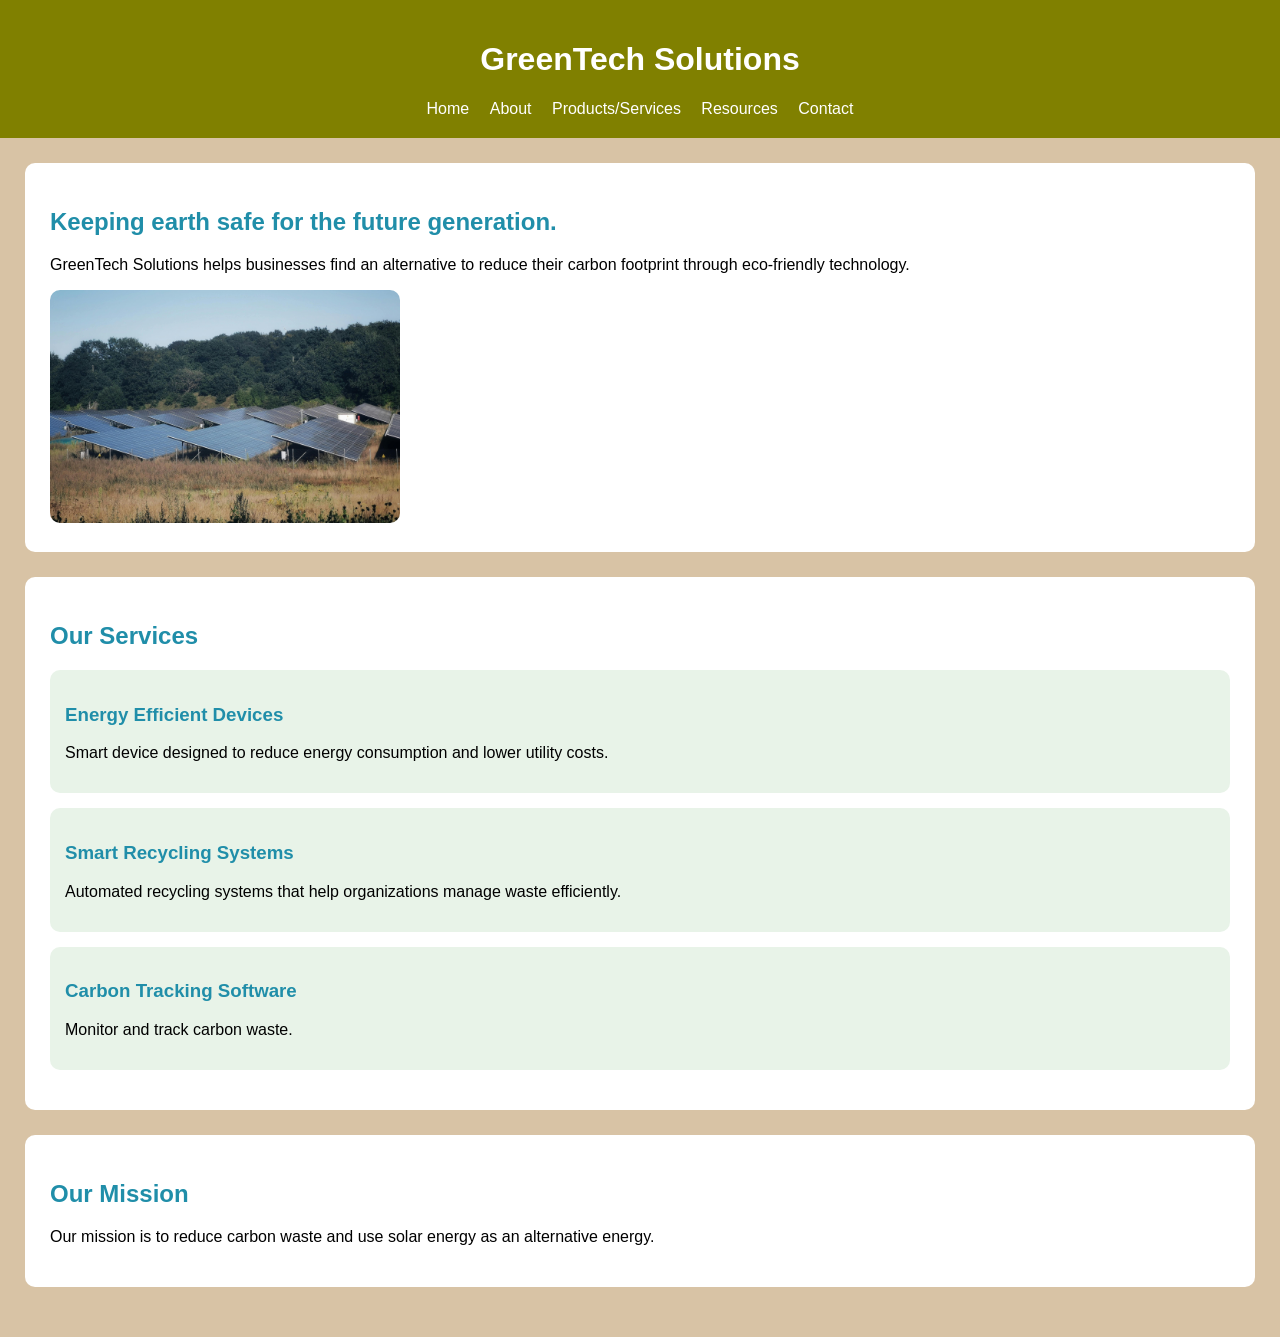
==== final/index.html @ 9a3e3988 "Final Project" ====
<!DOCTYPE html>
<html lang="en">
    <head>
        <meta charset="UTF-8">
        <meta name="viewport" content="width=device-width, initial-scale=1.0">
        <title>GreenTech Solutions</title>
        <link rel="stylesheet" href="../css/final.css">
    </head>

    <body>

        <header>
            <h1>GreenTech Solutions</h1>

            <nav>
                <a href="index.html">Home</a>
                <a href="about.html">About</a>
                <a href="products.html">Products/Services</a>
                <a href="resources.html">Resources</a>
                <a href="contact.html">Contact</a>
            </nav>
        </header>

        <main>

           <section class="intro">

            <h2>Keeping earth safe for the future generation.</h2>
            <p> 
                GreenTech Solutions helps businesses find an alternative to reduce their carbon footprint
                through eco-friendly technology. 
            </p>

            <img src="../images/solar.jpg" alt="Solar farm with some trees on the background.">

           </section> 

           <section class="services">

            <h2> Our Services</h2>

            <div class="card-container">

                <article class="card">
                    <h3>Energy Efficient Devices</h3>

                    <p>
                        Smart device designed to reduce energy consumption 
                        and lower utility costs.
                    </p>
                </article>

                <article class="card">
                    <h3> Smart Recycling Systems</h3>

                    <p>
                        Automated recycling systems that help organizations manage
                        waste efficiently.
                    </p>
                </article>

                <article class="card">
                    <h3> Carbon Tracking Software</h3>

                    <p>
                        Monitor and track carbon waste. 
                    </p>

                </article>

            </div>

           </section>

           <section class="mission">

            <h2> Our Mission</h2>

            <p>
                Our mission is to reduce carbon waste and use solar energy as an alternative energy. 
            </p>

           </section>

        </main>
        

        <script src="../javascript/final.js"></script>
    </body>
</html>
---- css/final.css ----
body {
    font-family: Arial, sans-serif;
    margin: 0;
    background-color:#d8c3a5;
    color: black;
}

header {
    background-color: olive;
    color: white;
    padding: 20px;
    text-align: center;
}


nav a {
    color: white;
    text-decoration: none;
    margin: 8px;
}

nav a:hover {
    text-decoration: underline;
}

main {
    padding: 25px;
}

section {
    background-color: white;
    margin-bottom: 25px;
    padding: 25px;
    border-radius: 10px;
}

h2, h3 {
    color: #208ea9;
}

img {
    width: 100%;
    max-width: 350px;
    border-radius: 10px;
}

.card,
.product-card,
.resource-card {
    background-color: #e8f3e8;
    padding: 15px;
    border-radius: 10px;
    margin-bottom: 15px;
}

table {
    width: 100%;
    border-collapse: collapse;
    background-color: white;
}

th,
td {
    border: 1px solid #999;
    padding: 10px;
    text-align: left;
}

th {
    background-color: olive;
    color: white;
}
    
input,
textarea {
    width: 100%;
    padding: 10px;
    margin-bottom: 15px;
}

button {
    background-color: darkgreen;
    color: white;
    border: none;
    padding:10px;
    border-radius: 5px;
}

button:hover {
    background-color: #17472e;
}

@media screen and (max-width: 700px) {
    nav a {
        display: block;
        margin: 10px 0;
    }

    main {
        padding: 15px;
    }
}
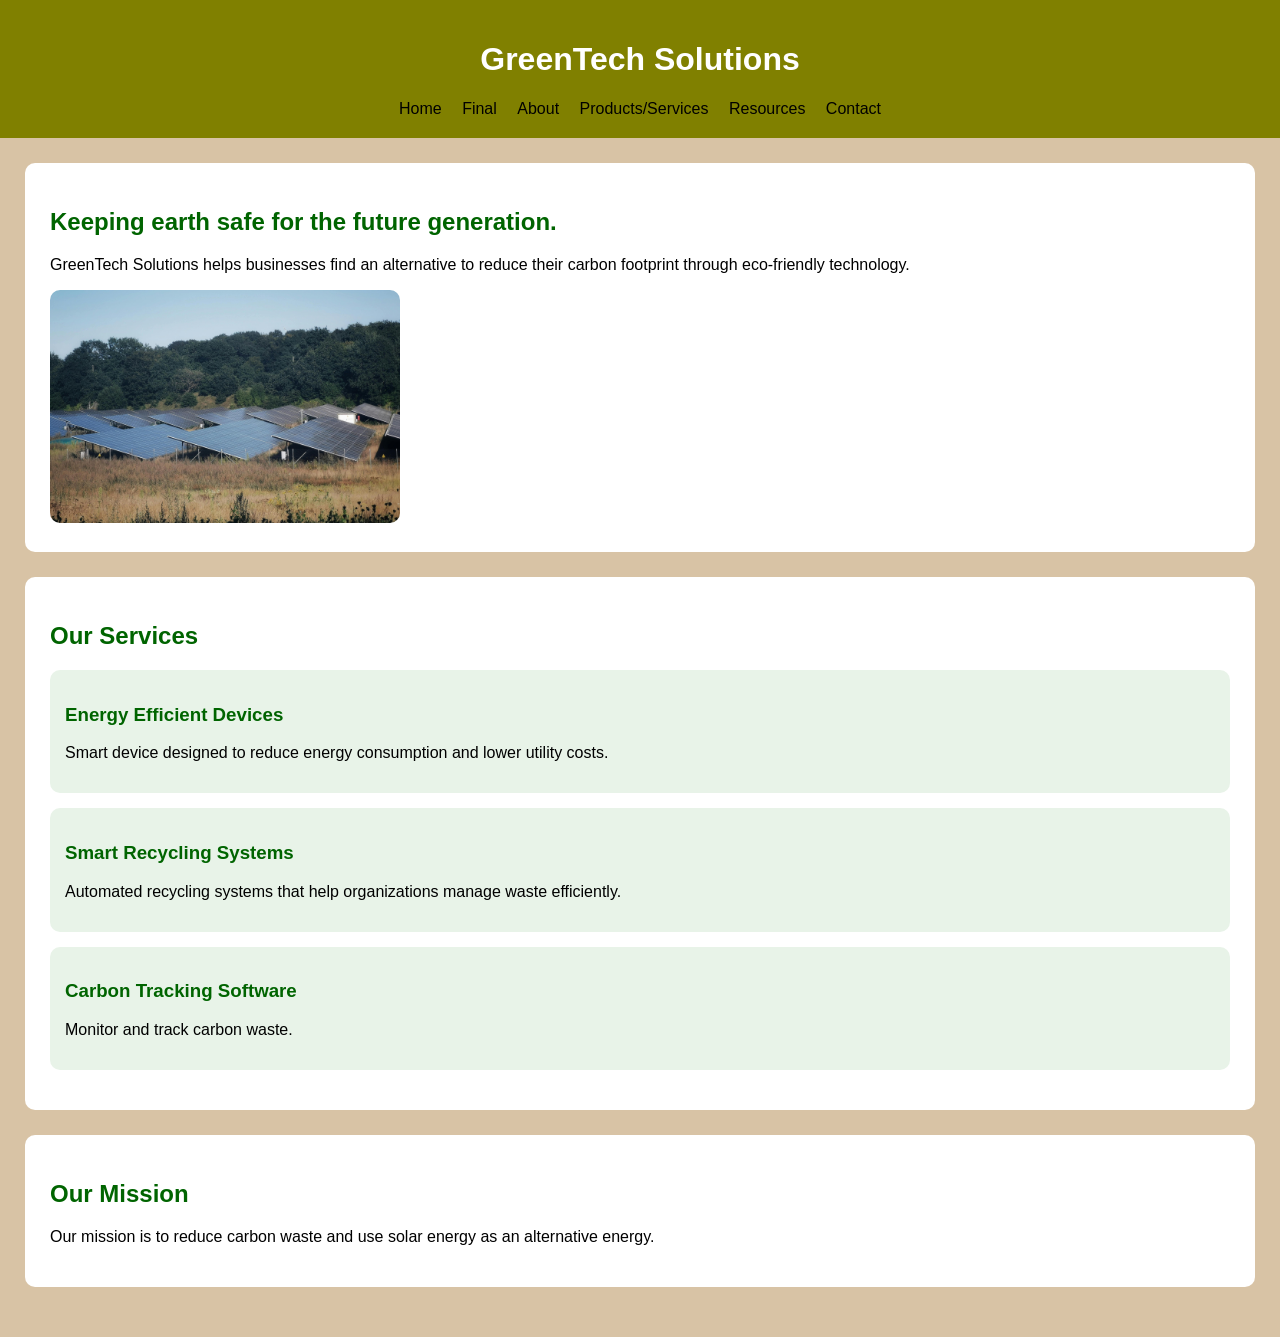
==== commit 7b7573db: "Fixed index link name" ====
--- a/final/index.html
+++ b/final/index.html
@@ -13,7 +13,8 @@
             <h1>GreenTech Solutions</h1>
 
             <nav>
-                <a href="index.html">Home</a>
+                <a href="../index.html">Home</a>
+                <a href="index.html">Final</a>
                 <a href="about.html">About</a>
                 <a href="products.html">Products/Services</a>
                 <a href="resources.html">Resources</a>
--- a/css/final.css
+++ b/css/final.css
@@ -15,7 +15,7 @@
 
 
 nav a {
-    color: white;
+    color: black;
     text-decoration: none;
     margin: 8px;
 }
@@ -36,7 +36,7 @@
 }
 
 h2, h3 {
-    color: #208ea9;
+    color: darkgreen;
 }
 
 img {
